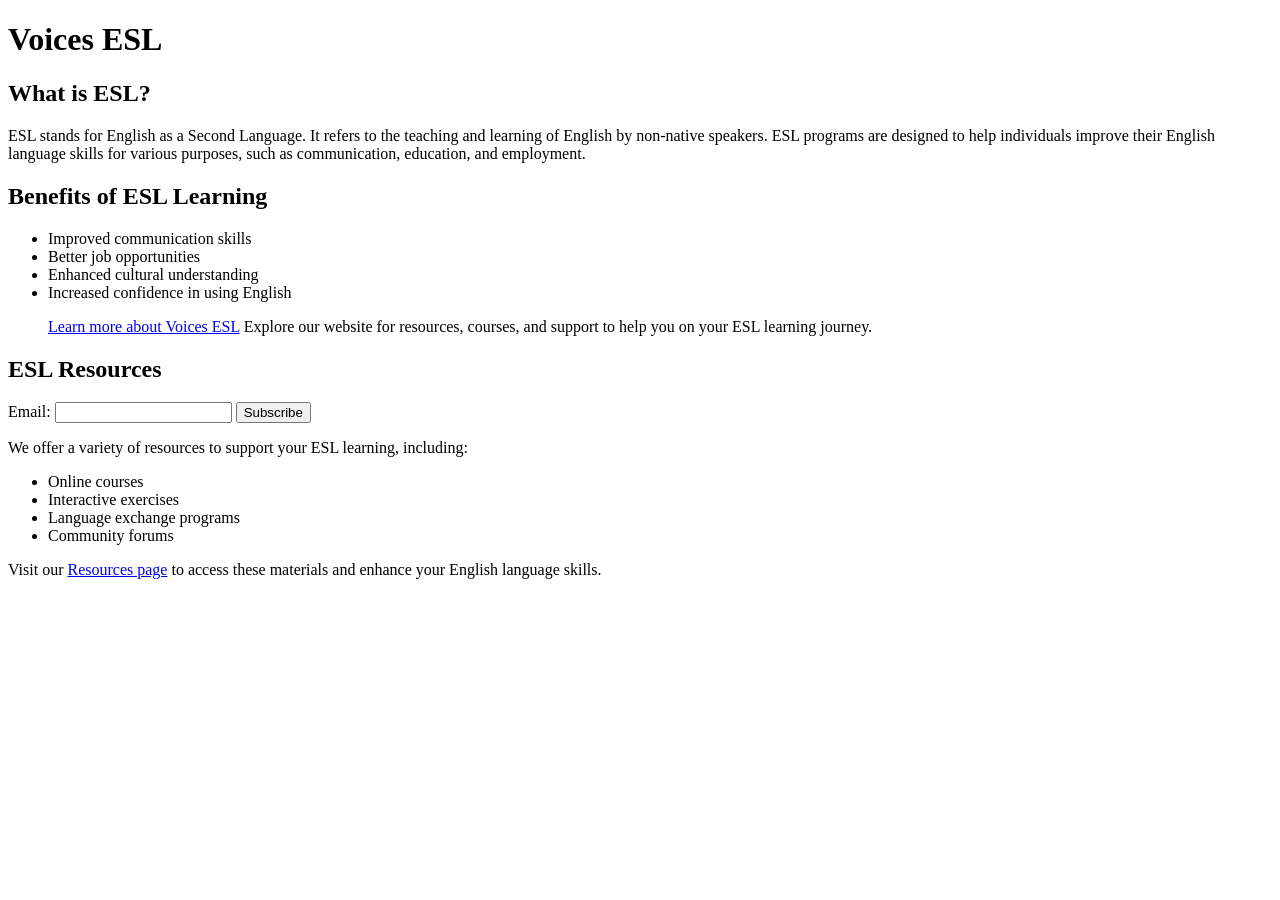
==== Desktop/DAE -3week/html_1/index.html @ 5190ba01 "pushing todays progress" ====
<!DOCTYPE html>
<html lang="en">
<head>
    <meta charset="UTF-8">
    <meta name="viewport" content="width=device-width, initial-scale=1.0">
    <title>Document</title>
</head>
<body>
    <header>

        <h1>Voices ESL</h1>
    </header>

    <main>
<section>
    <h2>What is ESL?</h2>
    <p>ESL stands for English as a Second Language. It refers to the teaching and learning of English by non-native speakers. ESL programs are designed to help individuals improve their English language skills for various purposes, such as communication, education, and employment.</p>
<h2>Benefits of ESL Learning</h2>
<ul>
    <li>Improved communication skills</li>
    <li>Better job opportunities</li>
    <li>Enhanced cultural understanding</li>
    <li>Increased confidence in using English</li>
    <p><a href="https://www.voicesesl.com/">Learn more about Voices ESL</a> Explore our website for resources, courses, and support to help you on your ESL learning journey.</p>
</ul> 

</section>
<section>
    <h2>ESL Resources</h2>
    <form>
        <label for="email">Email:</label>
        <input type="email" id="email" name="email">
        <button type="submit">Subscribe</button>
    </form>
    <p>We offer a variety of resources to support your ESL learning, including:</p>
    <ul>
        <li>Online courses</li>
        <li>Interactive exercises</li>
        <li>Language exchange programs</li>
        <li>Community forums</li>
    </ul>
    <p>Visit our <a href="https://www.voicesesl.com/resources">Resources page</a> to access these materials and enhance your English language skills.</p>
</section>

    </main>
</body>
</html>
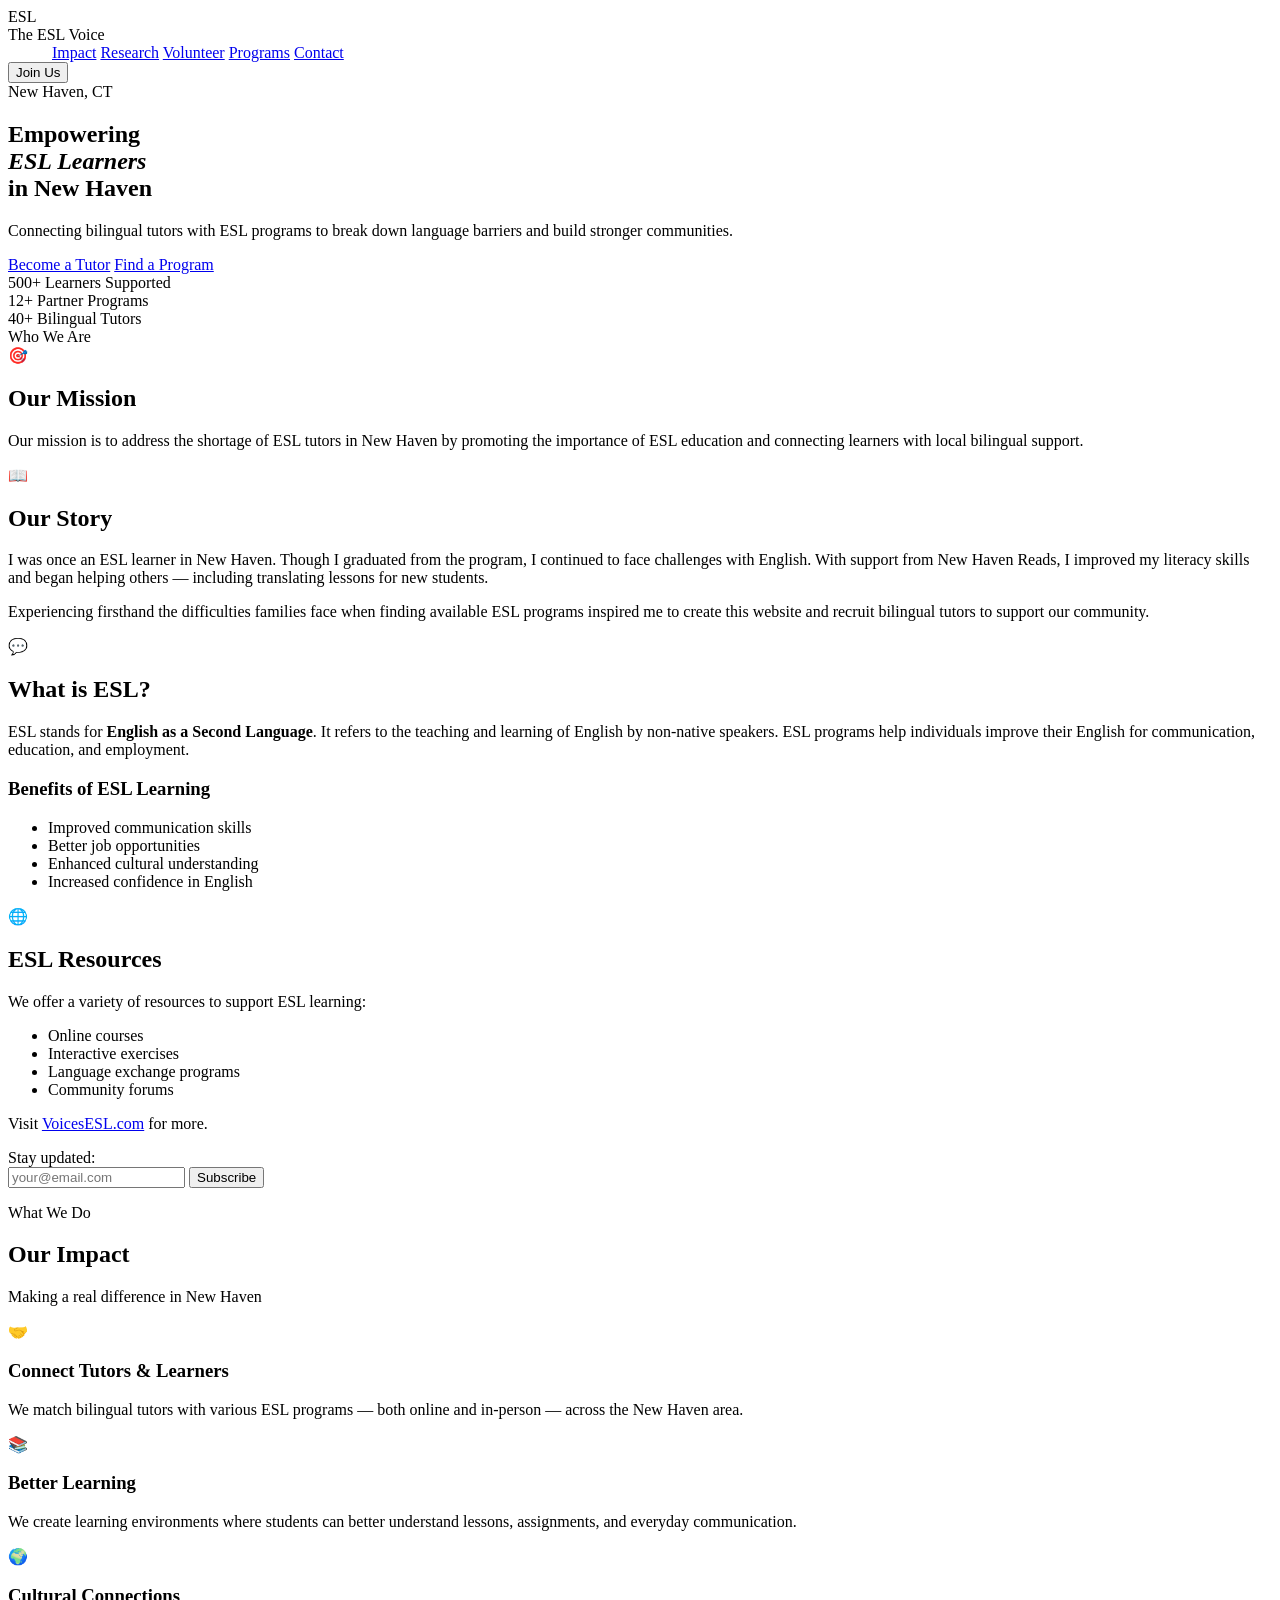
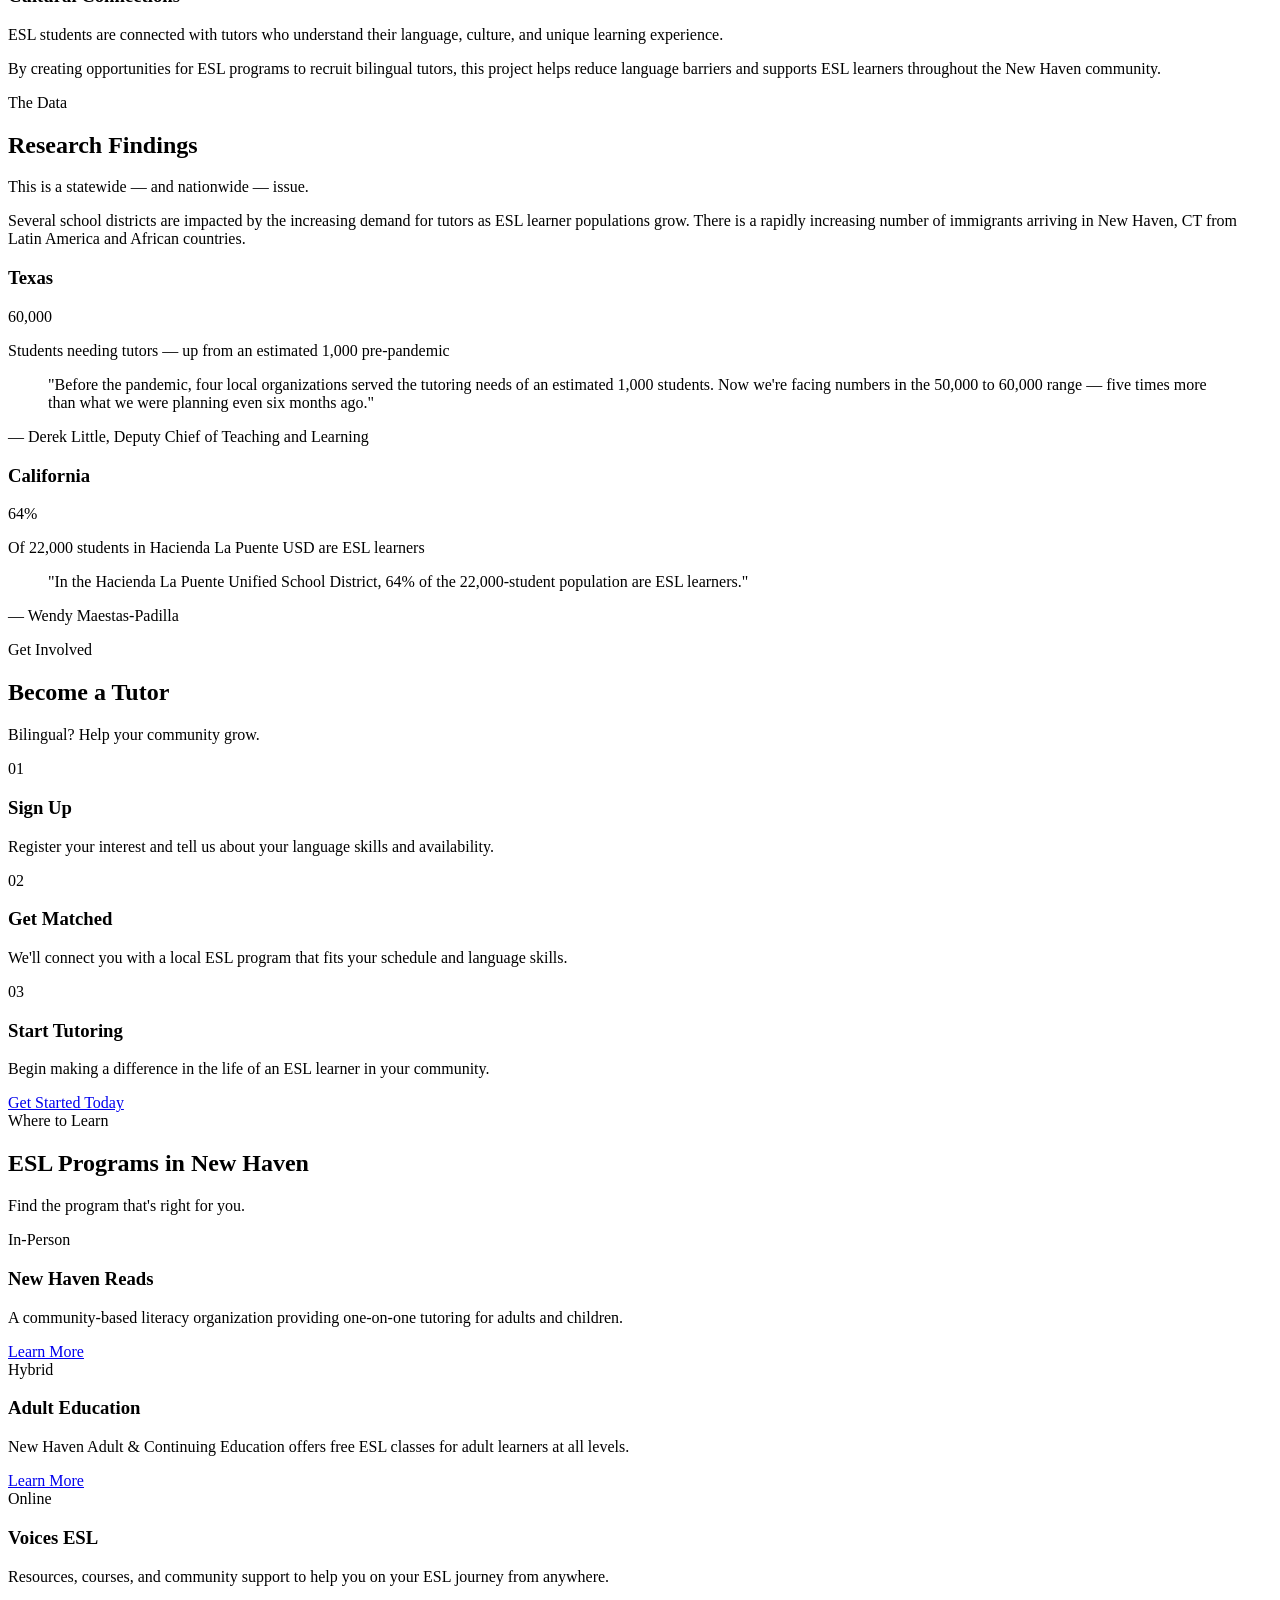
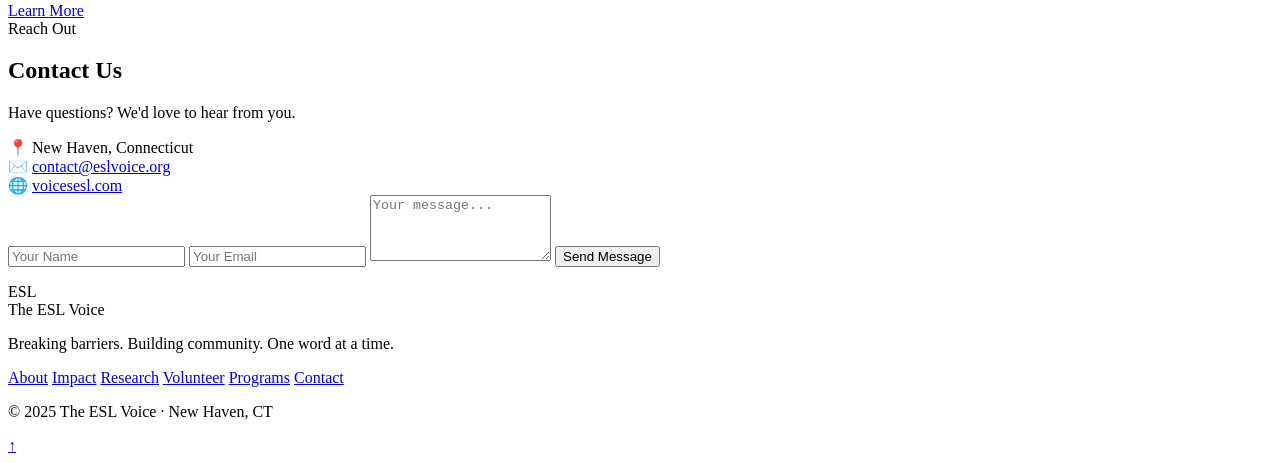
==== commit 4538cf45: "Final push" ====
--- a/Desktop/DAE -3week/html_1/index.html
+++ b/Desktop/DAE -3week/html_1/index.html
@@ -1,47 +1,287 @@
 <!DOCTYPE html>
 <html lang="en">
 <head>
-    <meta charset="UTF-8">
-    <meta name="viewport" content="width=device-width, initial-scale=1.0">
-    <title>Document</title>
+  <meta charset="UTF-8" />
+  <meta name="viewport" content="width=device-width, initial-scale=1.0" />
+  <title>The ESL Voice | Empowering ESL Learners in New Haven</title>
+  <link rel="stylesheet" href="styles.css" />
+  <link href="https://fonts.googleapis.com/css2?family=Playfair+Display:ital,wght@0,700;0,900;1,700&family=DM+Sans:wght@400;500;600&display=swap" rel="stylesheet" />
 </head>
 <body>
-    <header>
-
-        <h1>Voices ESL</h1>
-    </header>
-
-    <main>
-<section>
-    <h2>What is ESL?</h2>
-    <p>ESL stands for English as a Second Language. It refers to the teaching and learning of English by non-native speakers. ESL programs are designed to help individuals improve their English language skills for various purposes, such as communication, education, and employment.</p>
-<h2>Benefits of ESL Learning</h2>
-<ul>
-    <li>Improved communication skills</li>
-    <li>Better job opportunities</li>
-    <li>Enhanced cultural understanding</li>
-    <li>Increased confidence in using English</li>
-    <p><a href="https://www.voicesesl.com/">Learn more about Voices ESL</a> Explore our website for resources, courses, and support to help you on your ESL learning journey.</p>
-</ul> 
-
-</section>
-<section>
-    <h2>ESL Resources</h2>
-    <form>
-        <label for="email">Email:</label>
-        <input type="email" id="email" name="email">
-        <button type="submit">Subscribe</button>
-    </form>
-    <p>We offer a variety of resources to support your ESL learning, including:</p>
-    <ul>
-        <li>Online courses</li>
-        <li>Interactive exercises</li>
-        <li>Language exchange programs</li>
-        <li>Community forums</li>
-    </ul>
-    <p>Visit our <a href="https://www.voicesesl.com/resources">Resources page</a> to access these materials and enhance your English language skills.</p>
-</section>
-
-    </main>
+
+  <!-- ===== HEADER / NAV ===== -->
+  <header id="top">
+    <div class="header-inner">
+      <div class="logo-group">
+        <div class="logo-icon">ESL</div>
+        <span class="logo-text">The ESL Voice</span>
+      </div>
+      <nav>
+        <a href="#about">About</a>
+        <a href="#impact">Impact</a>
+        <a href="#research">Research</a>
+        <a href="#volunteer">Volunteer</a>
+        <a href="#programs">Programs</a>
+        <a href="#contact">Contact</a>
+      </nav>
+      <button class="nav-cta" onclick="document.getElementById('volunteer').scrollIntoView({behavior:'smooth'})">Join Us</button>
+    </div>
+  </header>
+
+  <main>
+
+    <!-- ===== HERO ===== -->
+    <section class="hero">
+      <div class="hero-bg-shapes">
+        <div class="shape shape-1"></div>
+        <div class="shape shape-2"></div>
+        <div class="shape shape-3"></div>
+      </div>
+      <div class="hero-content">
+        <span class="hero-eyebrow">New Haven, CT</span>
+        <h1 class="hero-title">Empowering<br><em>ESL Learners</em><br>in New Haven</h1>
+        <p class="hero-sub">Connecting bilingual tutors with ESL programs to break down language barriers and build stronger communities.</p>
+        <div class="hero-buttons">
+          <a href="#volunteer" class="btn btn-primary">Become a Tutor</a>
+          <a href="#programs" class="btn btn-secondary">Find a Program</a>
+        </div>
+      </div>
+      <div class="hero-stats">
+        <div class="stat">
+          <span class="stat-num">500+</span>
+          <span class="stat-label">Learners Supported</span>
+        </div>
+        <div class="stat-divider"></div>
+        <div class="stat">
+          <span class="stat-num">12+</span>
+          <span class="stat-label">Partner Programs</span>
+        </div>
+        <div class="stat-divider"></div>
+        <div class="stat">
+          <span class="stat-num">40+</span>
+          <span class="stat-label">Bilingual Tutors</span>
+        </div>
+      </div>
+    </section>
+
+    <!-- ===== ABOUT / MISSION & STORY ===== -->
+    <section id="about" class="section about-section">
+      <div class="section-label">Who We Are</div>
+      <div class="card-grid two-col">
+
+        <div class="card card-accent">
+          <div class="card-icon">🎯</div>
+          <h2>Our Mission</h2>
+          <p>Our mission is to address the shortage of ESL tutors in New Haven by promoting the importance of ESL education and connecting learners with local bilingual support.</p>
+        </div>
+
+        <div class="card">
+          <div class="card-icon">📖</div>
+          <h2>Our Story</h2>
+          <p>I was once an ESL learner in New Haven. Though I graduated from the program, I continued to face challenges with English. With support from New Haven Reads, I improved my literacy skills and began helping others — including translating lessons for new students.</p>
+          <p>Experiencing firsthand the difficulties families face when finding available ESL programs inspired me to create this website and recruit bilingual tutors to support our community.</p>
+        </div>
+
+        <div class="card">
+          <div class="card-icon">💬</div>
+          <h2>What is ESL?</h2>
+          <p>ESL stands for <strong>English as a Second Language</strong>. It refers to the teaching and learning of English by non-native speakers. ESL programs help individuals improve their English for communication, education, and employment.</p>
+          <h3 class="sub-heading">Benefits of ESL Learning</h3>
+          <ul class="styled-list">
+            <li>Improved communication skills</li>
+            <li>Better job opportunities</li>
+            <li>Enhanced cultural understanding</li>
+            <li>Increased confidence in English</li>
+          </ul>
+        </div>
+
+        <div class="card card-dark">
+          <div class="card-icon">🌐</div>
+          <h2>ESL Resources</h2>
+          <p>We offer a variety of resources to support ESL learning:</p>
+          <ul class="styled-list light">
+            <li>Online courses</li>
+            <li>Interactive exercises</li>
+            <li>Language exchange programs</li>
+            <li>Community forums</li>
+          </ul>
+          <p>Visit <a href="https://www.voicesesl.com/resources" class="inline-link" target="_blank">VoicesESL.com</a> for more.</p>
+          <div class="subscribe-form">
+            <label for="email">Stay updated:</label>
+            <div class="input-row">
+              <input type="email" id="email" name="email" placeholder="your@email.com" />
+              <button type="button" id="subscribeBtn">Subscribe</button>
+            </div>
+            <p class="form-msg" id="formMsg"></p>
+          </div>
+        </div>
+
+      </div>
+    </section>
+
+    <!-- ===== IMPACT ===== -->
+    <section id="impact" class="section impact-section">
+      <div class="section-label">What We Do</div>
+      <h2 class="section-title">Our Impact</h2>
+      <p class="section-sub">Making a real difference in New Haven</p>
+
+      <div class="card-grid three-col">
+        <div class="card impact-card">
+          <div class="impact-icon">🤝</div>
+          <h3>Connect Tutors &amp; Learners</h3>
+          <p>We match bilingual tutors with various ESL programs — both online and in-person — across the New Haven area.</p>
+        </div>
+        <div class="card impact-card">
+          <div class="impact-icon">📚</div>
+          <h3>Better Learning</h3>
+          <p>We create learning environments where students can better understand lessons, assignments, and everyday communication.</p>
+        </div>
+        <div class="card impact-card">
+          <div class="impact-icon">🌍</div>
+          <h3>Cultural Connections</h3>
+          <p>ESL students are connected with tutors who understand their language, culture, and unique learning experience.</p>
+        </div>
+      </div>
+
+      <div class="highlight-banner">
+        <p>By creating opportunities for ESL programs to recruit bilingual tutors, this project helps reduce language barriers and supports ESL learners throughout the New Haven community.</p>
+      </div>
+    </section>
+
+    <!-- ===== RESEARCH ===== -->
+    <section id="research" class="section research-section">
+      <div class="section-label">The Data</div>
+      <h2 class="section-title">Research Findings</h2>
+      <p class="section-sub highlight-text">This is a statewide — and nationwide — issue.</p>
+      <p class="intro-text">Several school districts are impacted by the increasing demand for tutors as ESL learner populations grow. There is a rapidly increasing number of immigrants arriving in New Haven, CT from Latin America and African countries.</p>
+
+      <div class="card-grid two-col">
+        <div class="card stat-card">
+          <h3>Texas</h3>
+          <div class="stat-number">60,000</div>
+          <p class="stat-label-text">Students needing tutors — up from an estimated 1,000 pre-pandemic</p>
+          <blockquote>"Before the pandemic, four local organizations served the tutoring needs of an estimated 1,000 students. Now we're facing numbers in the 50,000 to 60,000 range — five times more than what we were planning even six months ago."</blockquote>
+          <p class="attribution">— Derek Little, Deputy Chief of Teaching and Learning</p>
+        </div>
+
+        <div class="card stat-card">
+          <h3>California</h3>
+          <div class="stat-number">64%</div>
+          <p class="stat-label-text">Of 22,000 students in Hacienda La Puente USD are ESL learners</p>
+          <blockquote>"In the Hacienda La Puente Unified School District, 64% of the 22,000-student population are ESL learners."</blockquote>
+          <p class="attribution">— Wendy Maestas-Padilla</p>
+        </div>
+      </div>
+    </section>
+
+    <!-- ===== VOLUNTEER ===== -->
+    <section id="volunteer" class="section volunteer-section">
+      <div class="section-label">Get Involved</div>
+      <h2 class="section-title">Become a Tutor</h2>
+      <p class="section-sub">Bilingual? Help your community grow.</p>
+      <div class="card-grid three-col">
+        <div class="card step-card">
+          <div class="step-num">01</div>
+          <h3>Sign Up</h3>
+          <p>Register your interest and tell us about your language skills and availability.</p>
+        </div>
+        <div class="card step-card">
+          <div class="step-num">02</div>
+          <h3>Get Matched</h3>
+          <p>We'll connect you with a local ESL program that fits your schedule and language skills.</p>
+        </div>
+        <div class="card step-card">
+          <div class="step-num">03</div>
+          <h3>Start Tutoring</h3>
+          <p>Begin making a difference in the life of an ESL learner in your community.</p>
+        </div>
+      </div>
+      <div class="cta-center">
+        <a href="mailto:contact@eslvoice.org" class="btn btn-primary">Get Started Today</a>
+      </div>
+    </section>
+
+    <!-- ===== PROGRAMS ===== -->
+    <section id="programs" class="section programs-section">
+      <div class="section-label">Where to Learn</div>
+      <h2 class="section-title">ESL Programs in New Haven</h2>
+      <p class="section-sub">Find the program that's right for you.</p>
+      <div class="card-grid three-col">
+        <div class="card program-card">
+          <div class="program-tag">In-Person</div>
+          <h3>New Haven Reads</h3>
+          <p>A community-based literacy organization providing one-on-one tutoring for adults and children.</p>
+          <a href="https://newhavenreads.org" target="_blank" class="btn btn-outline">Learn More</a>
+        </div>
+        <div class="card program-card">
+          <div class="program-tag">Hybrid</div>
+          <h3>Adult Education</h3>
+          <p>New Haven Adult &amp; Continuing Education offers free ESL classes for adult learners at all levels.</p>
+          <a href="https://www.nhps.net/ACE" target="_blank" class="btn btn-outline">Learn More</a>
+        </div>
+        <div class="card program-card">
+          <div class="program-tag">Online</div>
+          <h3>Voices ESL</h3>
+          <p>Resources, courses, and community support to help you on your ESL journey from anywhere.</p>
+          <a href="https://www.voicesesl.com/" target="_blank" class="btn btn-outline">Learn More</a>
+        </div>
+      </div>
+    </section>
+
+    <!-- ===== CONTACT ===== -->
+    <section id="contact" class="section contact-section">
+      <div class="section-label">Reach Out</div>
+      <h2 class="section-title">Contact Us</h2>
+      <p class="section-sub">Have questions? We'd love to hear from you.</p>
+      <div class="contact-grid">
+        <div class="contact-info">
+          <div class="contact-item">
+            <span class="contact-icon">📍</span>
+            <span>New Haven, Connecticut</span>
+          </div>
+          <div class="contact-item">
+            <span class="contact-icon">✉️</span>
+            <a href="mailto:contact@eslvoice.org" class="inline-link">contact@eslvoice.org</a>
+          </div>
+          <div class="contact-item">
+            <span class="contact-icon">🌐</span>
+            <a href="https://www.voicesesl.com/" target="_blank" class="inline-link">voicesesl.com</a>
+          </div>
+        </div>
+        <div class="contact-form-wrap">
+          <input type="text" id="contactName" placeholder="Your Name" />
+          <input type="email" id="contactEmail" placeholder="Your Email" />
+          <textarea id="contactMsg" rows="4" placeholder="Your message..."></textarea>
+          <button type="button" id="contactSubmit" class="btn btn-primary">Send Message</button>
+          <p class="form-msg" id="contactFormMsg"></p>
+        </div>
+      </div>
+    </section>
+
+  </main>
+
+  <!-- ===== FOOTER ===== -->
+  <footer>
+    <div class="footer-inner">
+      <div class="footer-logo">
+        <div class="logo-icon small">ESL</div>
+        <span>The ESL Voice</span>
+      </div>
+      <p class="footer-tagline">Breaking barriers. Building community. One word at a time.</p>
+      <nav class="footer-nav">
+        <a href="#about">About</a>
+        <a href="#impact">Impact</a>
+        <a href="#research">Research</a>
+        <a href="#volunteer">Volunteer</a>
+        <a href="#programs">Programs</a>
+        <a href="#contact">Contact</a>
+      </nav>
+      <p class="footer-copy">&copy; 2025 The ESL Voice &middot; New Haven, CT</p>
+    </div>
+  </footer>
+
+  <a href="#top" class="back-to-top" id="backToTop" aria-label="Back to top">↑</a>
+
+  <script src="script.js"></script>
 </body>
-</html>+</html>
